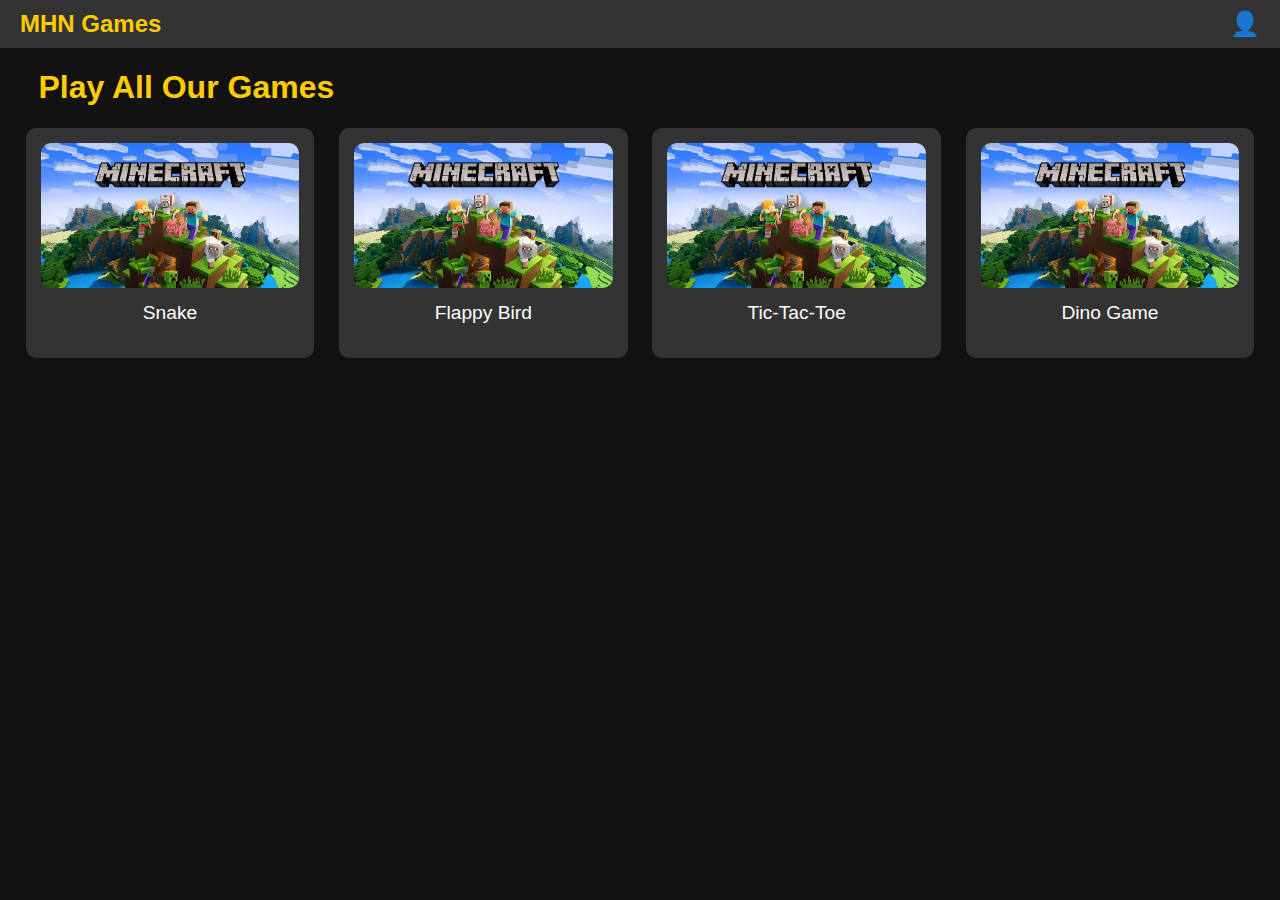
==== MHNgames.html @ f8494df7 "adding local files" ====
<!DOCTYPE html>
<html lang="en">
<head>
    <meta charset="UTF-8">
    <meta name="viewport" content="width=device-width, initial-scale=1.0">
    <title>MHN Games</title>
    <link rel="stylesheet" href="styles.css">
</head>
<body>
    <!-- Navigation Bar -->
    <div class="navbar">
        <div class="navbar-left">
            <a href="#">MHN Games</a>
        </div>
        <div class="navbar-right">
            <a href="#" id="account-icon">👤</a>
        </div>
    </div>


    <!-- 🔹 Game Grid -->

        <div class="title">
        <h1>Play All Our Games</h1>
        </div>

        <div class="game-grid">

            <div class="game-card" onclick="window.location.href='snake.html'">
                <img src="./minecraft.jpg" alt="Snake Game">
                <p>Snake</p>
            </div>
            <div class="game-card" onclick="window.location.href='flappymahmoud/Flappymhmoud.html'">
                <img src="./minecraft.jpg" alt="Flappy Mahmoud">
                <p>Flappy Bird</p>
            </div>
            <div class="game-card" onclick="window.location.href='tictactoe.html'">
                <img src="./minecraft.jpg" alt="Tic-Tac-Toe">
                <p>Tic-Tac-Toe</p>
            </div>
            <div class="game-card" onclick="window.location.href='dinogame.html'">
                <img src="./minecraft.jpg" alt="Dino Game">
                <p>Dino Game</p>
            </div>

    
    </div>
</body>
</html>
---- styles.css ----
/* 🔹 General Styles */
body {
    font-family: Arial, sans-serif;
    background: #121212;
    color: white;
    margin: 0;
    padding: 0;
    display: flex;
    flex-direction: column;
    height: 100vh; /* Full height of the viewport */
}

/* 🔹 Navigation Bar */
.navbar {
    display: flex;
    justify-content: space-between;
    align-items: center;
    background-color: #333;
    padding: 10px 20px;
}

.navbar-left a {
    color: #ffcc00;
    font-size: 24px;
    text-decoration: none;
    font-weight: bold;
}

.navbar-right a {
    color: white;
    font-size: 24px;
    text-decoration: none;
}


/* 🔹 Game Grid */

.title{

    color: #ffcc00;
    display: flex;
    flex-direction: column;
    margin-left: 3%;
    
}

.game-grid {
    display: grid;
    grid-template-columns: repeat(auto-fit, minmax(200px, 1fr)); /* Responsive grid */
    gap: 2%;
    width: 96%;
    margin-left: 2%;
    margin-right: 2%;
}

/* 🔹 Game Cards */
.game-card {
    background: #333;
    padding: 15px;
    border-radius: 10px;
    text-align: center;
    transition: 0.3s;
    cursor: pointer;
}

.game-card:hover {
    transform: scale(1.05);
}

.game-card img {
    width: 100%;
    border-radius: 10px;
}

.game-card p {
    font-size: 1.2rem;
    margin-top: 10px;
}
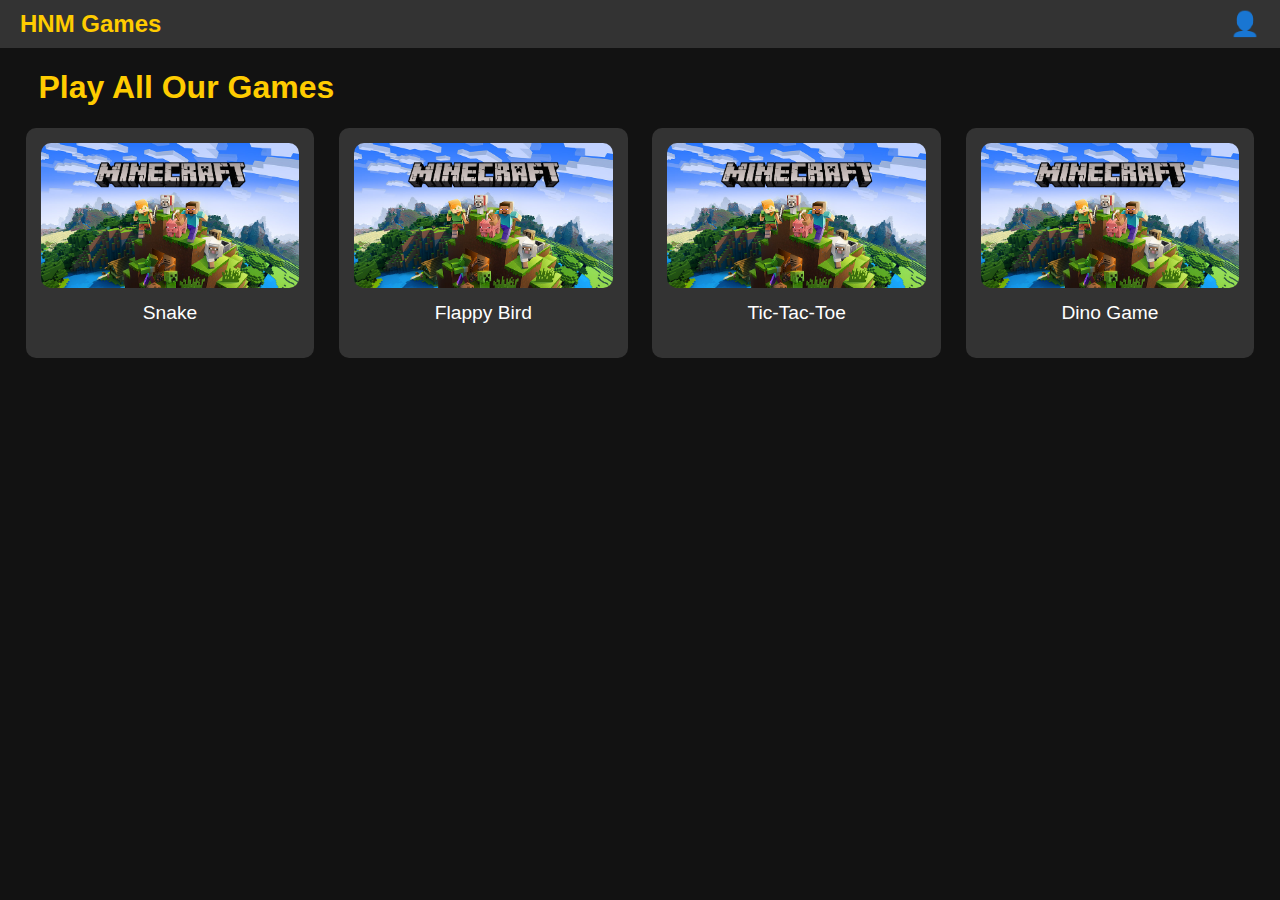
==== commit 5c32f7dd: "bas 3am farje nazih w mousa" ====
--- a/MHNgames.html
+++ b/MHNgames.html
@@ -10,7 +10,7 @@
     <!-- Navigation Bar -->
     <div class="navbar">
         <div class="navbar-left">
-            <a href="#">MHN Games</a>
+            <a href="#">HNM Games</a>
         </div>
         <div class="navbar-right">
             <a href="#" id="account-icon">👤</a>
